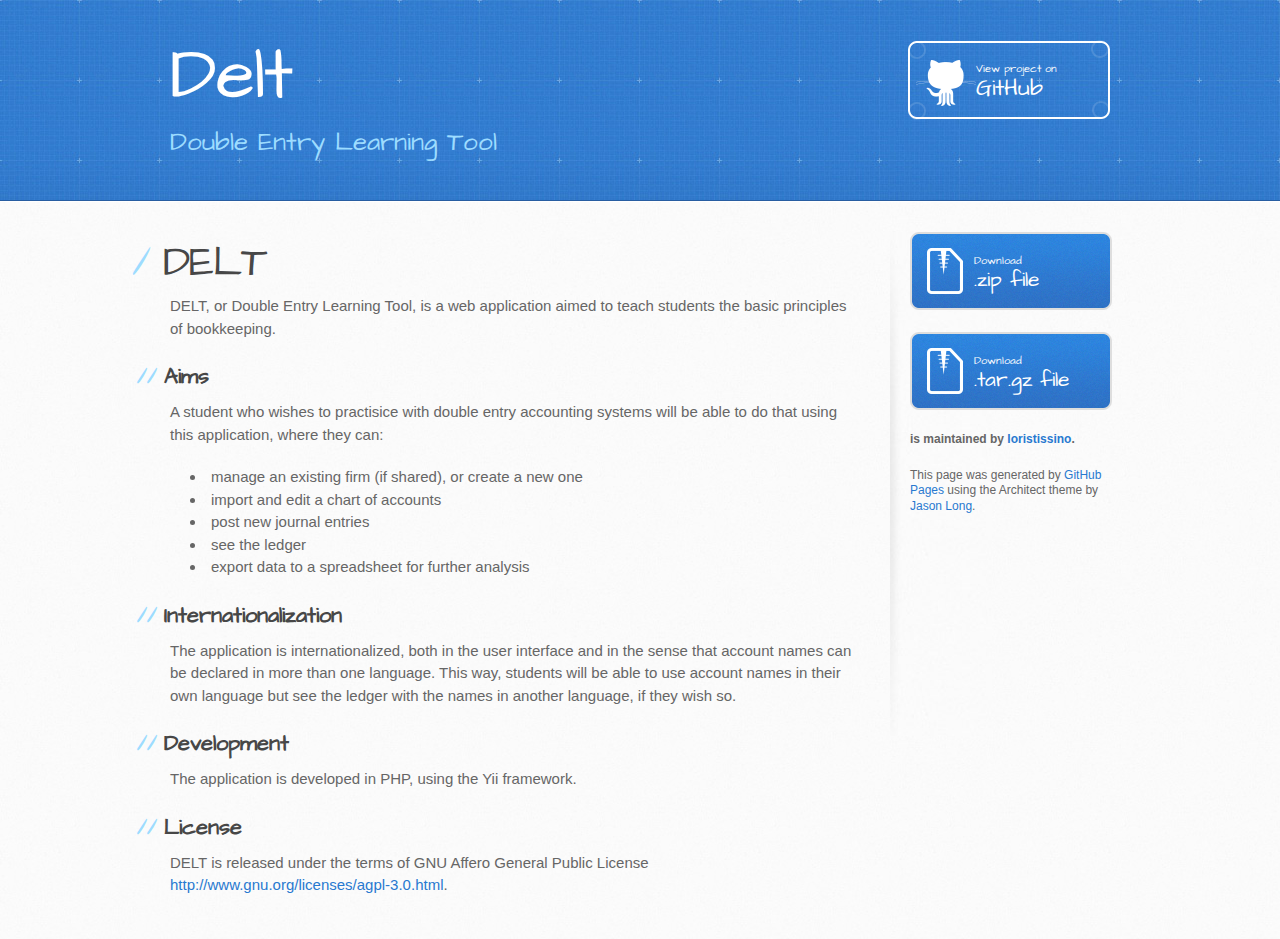
==== index.html @ 95fd11b4 "Create gh-pages branch via GitHub" ====
<!DOCTYPE html>
<html>
  <head>
    <meta charset='utf-8'>
    <meta http-equiv="X-UA-Compatible" content="chrome=1">
    <meta name="viewport" content="width=device-width, initial-scale=1, maximum-scale=1">
    <link href='https://fonts.googleapis.com/css?family=Architects+Daughter' rel='stylesheet' type='text/css'>
    <link rel="stylesheet" type="text/css" href="stylesheets/stylesheet.css" media="screen" />
    <link rel="stylesheet" type="text/css" href="stylesheets/pygment_trac.css" media="screen" />
    <link rel="stylesheet" type="text/css" href="stylesheets/print.css" media="print" />

    <!--[if lt IE 9]>
    <script src="//html5shiv.googlecode.com/svn/trunk/html5.js"></script>
    <![endif]-->

    <title>Delt by loristissino</title>
  </head>

  <body>
    <header>
      <div class="inner">
        <h1>Delt</h1>
        <h2>Double Entry Learning Tool</h2>
        <a href="https://github.com/loristissino/delt" class="button"><small>View project on</small>GitHub</a>
      </div>
    </header>

    <div id="content-wrapper">
      <div class="inner clearfix">
        <section id="main-content">
          <h1>DELT</h1>

<p>DELT, or <em>Double Entry Learning Tool</em>, is a web application aimed to
teach students the basic principles of bookkeeping.</p>

<h2>Aims</h2>

<p>A student who wishes to practisice with double entry accounting systems
will be able to do that using this application, where they can:</p>

<ul>
<li>manage an existing <em>firm</em> (if shared), or create a new one</li>
<li>import and edit a <em>chart of accounts</em>
</li>
<li>post new journal entries</li>
<li>see the ledger</li>
<li>export data to a spreadsheet for further analysis</li>
</ul><h2>Internationalization</h2>

<p>The application is internationalized, both in the user interface and in
the sense that account names can be declared in more than one language.
This way, students will be able to use account names in their own
language but see the ledger with the names in another language, if they
wish so.</p>

<h2>Development</h2>

<p>The application is developed in PHP, using the Yii framework. </p>

<h2>License</h2>

<p>DELT is released under the terms of GNU Affero General Public License
<a href="http://www.gnu.org/licenses/agpl-3.0.html">http://www.gnu.org/licenses/agpl-3.0.html</a>.</p>
        </section>

        <aside id="sidebar">
          <a href="https://github.com/loristissino/delt/zipball/master" class="button">
            <small>Download</small>
            .zip file
          </a>
          <a href="https://github.com/loristissino/delt/tarball/master" class="button">
            <small>Download</small>
            .tar.gz file
          </a>

          <p class="repo-owner"><a href="https://github.com/loristissino/delt"></a> is maintained by <a href="https://github.com/loristissino">loristissino</a>.</p>

          <p>This page was generated by <a href="pages.github.com">GitHub Pages</a> using the Architect theme by <a href="http://twitter.com/jasonlong">Jason Long</a>.</p>
        </aside>
      </div>
    </div>

            <script type="text/javascript">
            var gaJsHost = (("https:" == document.location.protocol) ? "https://ssl." : "http://www.");
            document.write(unescape("%3Cscript src='" + gaJsHost + "google-analytics.com/ga.js' type='text/javascript'%3E%3C/script%3E"));
          </script>
          <script type="text/javascript">
            try {
              var pageTracker = _gat._getTracker("UA-262124-8");
            pageTracker._trackPageview();
            } catch(err) {}
          </script>

  </body>
</html>
---- stylesheets/stylesheet.css ----
/* http://meyerweb.com/eric/tools/css/reset/ 
   v2.0 | 20110126
   License: none (public domain)
*/
html, body, div, span, applet, object, iframe,
h1, h2, h3, h4, h5, h6, p, blockquote, pre,
a, abbr, acronym, address, big, cite, code,
del, dfn, em, img, ins, kbd, q, s, samp,
small, strike, strong, sub, sup, tt, var,
b, u, i, center,
dl, dt, dd, ol, ul, li,
fieldset, form, label, legend,
table, caption, tbody, tfoot, thead, tr, th, td,
article, aside, canvas, details, embed, 
figure, figcaption, footer, header, hgroup, 
menu, nav, output, ruby, section, summary,
time, mark, audio, video {
	margin: 0;
	padding: 0;
	border: 0;
	font-size: 100%;
	font: inherit;
	vertical-align: baseline;
}
/* HTML5 display-role reset for older browsers */
article, aside, details, figcaption, figure, 
footer, header, hgroup, menu, nav, section {
	display: block;
}
body {
	line-height: 1;
}
ol, ul {
	list-style: none;
}
blockquote, q {
	quotes: none;
}
blockquote:before, blockquote:after,
q:before, q:after {
	content: '';
	content: none;
}
table {
	border-collapse: collapse;
	border-spacing: 0;
}

/* LAYOUT STYLES */
body {
  font-size: 15px;
  line-height: 1.5; 
  background: #fafafa url(../images/body-bg.jpg) 0 0 repeat;
  font-family: 'Helvetica Neue', Helvetica, Arial, serif;
  font-weight: 400;
  color: #666;
}

a {
  color: #2879d0;
}
a:hover {
  color: #2268b2;
}

header {
  padding-top: 40px;
  padding-bottom: 40px;
  font-family: 'Architects Daughter', 'Helvetica Neue', Helvetica, Arial, serif; 
  background: #2e7bcf url(../images/header-bg.jpg) 0 0 repeat-x;
  border-bottom: solid 1px #275da1;
}

header h1 {
  letter-spacing: -1px;
  font-size: 72px;
  color: #fff;
  line-height: 1;
  margin-bottom: 0.2em;
  width: 540px;
}

header h2 {
  font-size: 26px;
  color: #9ddcff;
  font-weight: normal;
  line-height: 1.3;
  width: 540px;
  letter-spacing: 0;
}

.inner {
  position: relative;
  width: 940px;
  margin: 0 auto;
}

#content-wrapper {
  border-top: solid 1px #fff;
  padding-top: 30px;
}

#main-content {
  width: 690px;
  float: left;
}

#main-content img {
  max-width: 100%;
}

aside#sidebar {
  width: 200px;
  padding-left: 20px;
  min-height: 504px;
  float: right;
  background: transparent url(../images/sidebar-bg.jpg) 0 0 no-repeat;
  font-size: 12px;
  line-height: 1.3;
}

aside#sidebar p.repo-owner,
aside#sidebar p.repo-owner a {
  font-weight: bold;
}

#downloads {
  margin-bottom: 40px;
}

a.button {
  width: 134px;
  height: 58px;
  line-height: 1.2;
  font-size: 23px;
  color: #fff;
  padding-left: 68px;
  padding-top: 22px;
  font-family: 'Architects Daughter', 'Helvetica Neue', Helvetica, Arial, serif; 
}
a.button small {
  display: block;
  font-size: 11px;
}
header a.button {
  position: absolute;
  right: 0;
  top: 0;
  background: transparent url(../images/github-button.png) 0 0 no-repeat;
}
aside a.button {
  width: 138px;
  padding-left: 64px;
  display: block;
  background: transparent url(../images/download-button.png) 0 0 no-repeat;
  margin-bottom: 20px;
  font-size: 21px;
}

code, pre {
  font-family: Monaco, "Bitstream Vera Sans Mono", "Lucida Console", Terminal, monospace;
  color: #222;
  margin-bottom: 30px;
  font-size: 13px;
}

code {
  background-color: #f2f8fc;
  border: solid 1px #dbe7f3;
  padding: 0 3px;
}

pre {
  padding: 20px;
  background: #fff;
  text-shadow: none;
  overflow: auto;
  border: solid 1px #f2f2f2;
}
pre code {
  color: #2879d0;
  background-color: #fff;
  border: none;
  padding: 0;
}

ul, ol, dl {
  margin-bottom: 20px;
}


/* COMMON STYLES */

hr {
  height: 1px;
  line-height: 1px;
  margin-top: 1em;
  padding-bottom: 1em;
  border: none;
  background: transparent url('../images/hr.png') 0 0 no-repeat;
}

table {
  width: 100%;
  border: 1px solid #ebebeb;
}

th {
  font-weight: 500;
}

td {
  border: 1px solid #ebebeb;
  text-align: center; 
  font-weight: 300;
}

form {
  background: #f2f2f2;
  padding: 20px;
  
}


/* GENERAL ELEMENT TYPE STYLES */

#main-content h1 {
  font-family: 'Architects Daughter', 'Helvetica Neue', Helvetica, Arial, serif; 
  font-size: 2.8em;
  letter-spacing: -1px;
  color: #474747;
} 

#main-content h1:before {
  content: "/";
  color: #9ddcff;
  padding-right: 0.3em;
  margin-left: -0.9em;
}

#main-content h2 {
  font-family: 'Architects Daughter', 'Helvetica Neue', Helvetica, Arial, serif; 
  font-size: 22px;
  font-weight: bold;
  margin-bottom: 8px;
  color: #474747;
} 
#main-content h2:before {
  content: "//";
  color: #9ddcff;
  padding-right: 0.3em;
  margin-left: -1.5em;
}

#main-content h3 {
  font-family: 'Architects Daughter', 'Helvetica Neue', Helvetica, Arial, serif; 
  font-size: 18px;
  font-weight: bold;
  margin-top: 24px;
  margin-bottom: 8px;
  color: #474747;
} 
 
#main-content h3:before {
  content: "///";
  color: #9ddcff;
  padding-right: 0.3em;
  margin-left: -2em;
}

#main-content h4 {
  font-family: 'Architects Daughter', 'Helvetica Neue', Helvetica, Arial, serif; 
  font-size: 15px;
  font-weight: bold;
  color: #474747;
} 

h4:before {
  content: "////";
  color: #9ddcff;
  padding-right: 0.3em;
  margin-left: -2.8em;
}

#main-content h5 {
  font-family: 'Architects Daughter', 'Helvetica Neue', Helvetica, Arial, serif; 
  font-size: 14px;
  color: #474747;
} 
h5:before {
  content: "/////";
  color: #9ddcff;
  padding-right: 0.3em;
  margin-left: -3.2em;
}

#main-content h6 {
  font-family: 'Architects Daughter', 'Helvetica Neue', Helvetica, Arial, serif; 
  font-size: .8em;
  color: #474747;
} 
h6:before {
  content: "//////";
  color: #9ddcff;
  padding-right: 0.3em;
  margin-left: -3.7em;
}

p {
  margin-bottom: 20px;
}
 
a {
  text-decoration: none;
}

p a {
  font-weight: 400;
}

blockquote {
  font-size: 1.6em;
  border-left: 10px solid #e9e9e9;
  margin-bottom: 20px;
  padding: 0 0 0 30px;
}

ul li {
  list-style: disc inside;
  padding-left: 20px;
}

ol li {
  list-style: decimal inside;
  padding-left: 3px;
}

dl dd {
  font-style: italic;
  font-weight: 100;
}

footer {
  background: transparent url('../images/hr.png') 0 0 no-repeat;
  margin-top: 40px;
  padding-top: 20px;
  padding-bottom: 30px;
  font-size: 13px;
  color: #aaa;
}

footer a {
  color: #666;
}
footer a:hover {
  color: #444;
}

/* MISC */
.clearfix:after {
  clear: both;
  content: '.';
  display: block;
  visibility: hidden;
  height: 0;
}

.clearfix {display: inline-block;}
* html .clearfix {height: 1%;}
.clearfix {display: block;}

/* #Media Queries
================================================== */

/* Smaller than standard 960 (devices and browsers) */
@media only screen and (max-width: 959px) {}

/* Tablet Portrait size to standard 960 (devices and browsers) */
@media only screen and (min-width: 768px) and (max-width: 959px) {
  .inner {
    width: 740px;
  }
  header h1, header h2 {
    width: 340px;
  }
  header h1 {
    font-size: 60px;
  }
  header h2 {
    font-size: 30px;
  }
  #main-content {
    width: 490px;
  }
  #main-content h1:before,
  #main-content h2:before,
  #main-content h3:before,
  #main-content h4:before,
  #main-content h5:before,
  #main-content h6:before {
    content: none;
    padding-right: 0;
    margin-left: 0;
  }
}

/* All Mobile Sizes (devices and browser) */
@media only screen and (max-width: 767px) {
  .inner {
    width: 93%;
  }
  header {
    padding: 20px 0;
  }
  header .inner {
    position: relative;
  }
  header h1, header h2 {
    width: 100%;
  }
  header h1 {
    font-size: 48px;
  }
  header h2 {
    font-size: 24px;
  }
  header a.button {
    background-image: none;
    width: auto;
    height: auto;
    display: inline-block;
    margin-top: 15px;
    padding: 5px 10px;
    position: relative;
    text-align: center;
    font-size: 13px;
    line-height: 1;
    background-color: #9ddcff;
    color: #2879d0;
    -moz-border-radius: 5px;
    -webkit-border-radius: 5px;                     
    border-radius: 5px;    
  }
  header a.button small {
    font-size: 13px;
    display: inline;
  }
  #main-content,
  aside#sidebar {
    float: none;
    width: 100% ! important;
  }
  aside#sidebar {
    background-image: none;
    margin-top: 20px;
    border-top: solid 1px #ddd;
    padding: 20px 0;
    min-height: 0;
  }
  aside#sidebar a.button {
    display: none;
  }
  #main-content h1:before,
  #main-content h2:before,
  #main-content h3:before,
  #main-content h4:before,
  #main-content h5:before,
  #main-content h6:before {
    content: none;
    padding-right: 0;
    margin-left: 0;
  }
}

/* Mobile Landscape Size to Tablet Portrait (devices and browsers) */
@media only screen and (min-width: 480px) and (max-width: 767px) {}

/* Mobile Portrait Size to Mobile Landscape Size (devices and browsers) */
@media only screen and (max-width: 479px) {}
---- stylesheets/pygment_trac.css ----
.highlight  { background: #ffffff; }
.highlight .c { color: #999988; font-style: italic } /* Comment */
.highlight .err { color: #a61717; background-color: #e3d2d2 } /* Error */
.highlight .k { font-weight: bold } /* Keyword */
.highlight .o { font-weight: bold } /* Operator */
.highlight .cm { color: #999988; font-style: italic } /* Comment.Multiline */
.highlight .cp { color: #999999; font-weight: bold } /* Comment.Preproc */
.highlight .c1 { color: #999988; font-style: italic } /* Comment.Single */
.highlight .cs { color: #999999; font-weight: bold; font-style: italic } /* Comment.Special */
.highlight .gd { color: #000000; background-color: #ffdddd } /* Generic.Deleted */
.highlight .gd .x { color: #000000; background-color: #ffaaaa } /* Generic.Deleted.Specific */
.highlight .ge { font-style: italic } /* Generic.Emph */
.highlight .gr { color: #aa0000 } /* Generic.Error */
.highlight .gh { color: #999999 } /* Generic.Heading */
.highlight .gi { color: #000000; background-color: #ddffdd } /* Generic.Inserted */
.highlight .gi .x { color: #000000; background-color: #aaffaa } /* Generic.Inserted.Specific */
.highlight .go { color: #888888 } /* Generic.Output */
.highlight .gp { color: #555555 } /* Generic.Prompt */
.highlight .gs { font-weight: bold } /* Generic.Strong */
.highlight .gu { color: #800080; font-weight: bold; } /* Generic.Subheading */
.highlight .gt { color: #aa0000 } /* Generic.Traceback */
.highlight .kc { font-weight: bold } /* Keyword.Constant */
.highlight .kd { font-weight: bold } /* Keyword.Declaration */
.highlight .kn { font-weight: bold } /* Keyword.Namespace */
.highlight .kp { font-weight: bold } /* Keyword.Pseudo */
.highlight .kr { font-weight: bold } /* Keyword.Reserved */
.highlight .kt { color: #445588; font-weight: bold } /* Keyword.Type */
.highlight .m { color: #009999 } /* Literal.Number */
.highlight .s { color: #d14 } /* Literal.String */
.highlight .na { color: #008080 } /* Name.Attribute */
.highlight .nb { color: #0086B3 } /* Name.Builtin */
.highlight .nc { color: #445588; font-weight: bold } /* Name.Class */
.highlight .no { color: #008080 } /* Name.Constant */
.highlight .ni { color: #800080 } /* Name.Entity */
.highlight .ne { color: #990000; font-weight: bold } /* Name.Exception */
.highlight .nf { color: #990000; font-weight: bold } /* Name.Function */
.highlight .nn { color: #555555 } /* Name.Namespace */
.highlight .nt { color: #000080 } /* Name.Tag */
.highlight .nv { color: #008080 } /* Name.Variable */
.highlight .ow { font-weight: bold } /* Operator.Word */
.highlight .w { color: #bbbbbb } /* Text.Whitespace */
.highlight .mf { color: #009999 } /* Literal.Number.Float */
.highlight .mh { color: #009999 } /* Literal.Number.Hex */
.highlight .mi { color: #009999 } /* Literal.Number.Integer */
.highlight .mo { color: #009999 } /* Literal.Number.Oct */
.highlight .sb { color: #d14 } /* Literal.String.Backtick */
.highlight .sc { color: #d14 } /* Literal.String.Char */
.highlight .sd { color: #d14 } /* Literal.String.Doc */
.highlight .s2 { color: #d14 } /* Literal.String.Double */
.highlight .se { color: #d14 } /* Literal.String.Escape */
.highlight .sh { color: #d14 } /* Literal.String.Heredoc */
.highlight .si { color: #d14 } /* Literal.String.Interpol */
.highlight .sx { color: #d14 } /* Literal.String.Other */
.highlight .sr { color: #009926 } /* Literal.String.Regex */
.highlight .s1 { color: #d14 } /* Literal.String.Single */
.highlight .ss { color: #990073 } /* Literal.String.Symbol */
.highlight .bp { color: #999999 } /* Name.Builtin.Pseudo */
.highlight .vc { color: #008080 } /* Name.Variable.Class */
.highlight .vg { color: #008080 } /* Name.Variable.Global */
.highlight .vi { color: #008080 } /* Name.Variable.Instance */
.highlight .il { color: #009999 } /* Literal.Number.Integer.Long */

.type-csharp .highlight .k { color: #0000FF }
.type-csharp .highlight .kt { color: #0000FF }
.type-csharp .highlight .nf { color: #000000; font-weight: normal }
.type-csharp .highlight .nc { color: #2B91AF }
.type-csharp .highlight .nn { color: #000000 }
.type-csharp .highlight .s { color: #A31515 }
.type-csharp .highlight .sc { color: #A31515 }
---- stylesheets/print.css ----
html, body, div, span, applet, object, iframe,
h1, h2, h3, h4, h5, h6, p, blockquote, pre,
a, abbr, acronym, address, big, cite, code,
del, dfn, em, img, ins, kbd, q, s, samp,
small, strike, strong, sub, sup, tt, var,
b, u, i, center,
dl, dt, dd, ol, ul, li,
fieldset, form, label, legend,
table, caption, tbody, tfoot, thead, tr, th, td,
article, aside, canvas, details, embed, 
figure, figcaption, footer, header, hgroup, 
menu, nav, output, ruby, section, summary,
time, mark, audio, video {
  margin: 0;
  padding: 0;
  border: 0;
  font-size: 100%;
  font: inherit;
  vertical-align: baseline;
}
/* HTML5 display-role reset for older browsers */
article, aside, details, figcaption, figure, 
footer, header, hgroup, menu, nav, section {
  display: block;
}
body {
  line-height: 1;
}
ol, ul {
  list-style: none;
}
blockquote, q {
  quotes: none;
}
blockquote:before, blockquote:after,
q:before, q:after {
  content: '';
  content: none;
}
table {
  border-collapse: collapse;
  border-spacing: 0;
}
body {
  font-size: 13px;
  line-height: 1.5; 
  font-family: 'Helvetica Neue', Helvetica, Arial, serif;
  color: #000;
}

a {
  color: #d5000d;
  font-weight: bold;
}

header {
  padding-top: 35px;
  padding-bottom: 10px;
}

header h1 {
  font-weight: bold;
  letter-spacing: -1px;
  font-size: 48px;
  color: #303030;
  line-height: 1.2;
}

header h2 {
  letter-spacing: -1px;
  font-size: 24px;
  color: #aaa;
  font-weight: normal;
  line-height: 1.3;
}
#downloads {
  display: none;
}
#main_content {
  padding-top: 20px;
}

code, pre {
  font-family: Monaco, "Bitstream Vera Sans Mono", "Lucida Console", Terminal;
  color: #222;
  margin-bottom: 30px;
  font-size: 12px;
}

code {
  padding: 0 3px;
}

pre {
  border: solid 1px #ddd;
  padding: 20px;
  overflow: auto;
}
pre code {
  padding: 0;
}

ul, ol, dl {
  margin-bottom: 20px;
}


/* COMMON STYLES */

table {
  width: 100%;
  border: 1px solid #ebebeb;
}

th {
  font-weight: 500;
}

td {
  border: 1px solid #ebebeb;
  text-align: center; 
  font-weight: 300;
}

form {
  background: #f2f2f2;
  padding: 20px;
  
}


/* GENERAL ELEMENT TYPE STYLES */

h1 {
  font-size: 2.8em;
} 

h2 {
  font-size: 22px;
  font-weight: bold;
  color: #303030;
  margin-bottom: 8px;
} 

h3 {
  color: #d5000d;
  font-size: 18px;
  font-weight: bold;
  margin-bottom: 8px;
} 
 
h4 {
  font-size: 16px;
  color: #303030;
  font-weight: bold;
} 

h5 {
  font-size: 1em;
  color: #303030;
} 

h6 {
  font-size: .8em;
  color: #303030;
} 

p {
  font-weight: 300;
  margin-bottom: 20px;
}
 
a {
  text-decoration: none;
}

p a {
  font-weight: 400;
}

blockquote {
  font-size: 1.6em;
  border-left: 10px solid #e9e9e9;
  margin-bottom: 20px;
  padding: 0 0 0 30px;
}

ul li {
  list-style: disc inside;
  padding-left: 20px;
}

ol li {
  list-style: decimal inside;
  padding-left: 3px;
}

dl dd {
  font-style: italic;
  font-weight: 100;
}

footer {
  margin-top: 40px;
  padding-top: 20px;
  padding-bottom: 30px;
  font-size: 13px;
  color: #aaa;
}

footer a {
  color: #666;
}

/* MISC */
.clearfix:after {
  clear: both;
  content: '.';
  display: block;
  visibility: hidden;
  height: 0;
}

.clearfix {display: inline-block;}
* html .clearfix {height: 1%;}
.clearfix {display: block;}
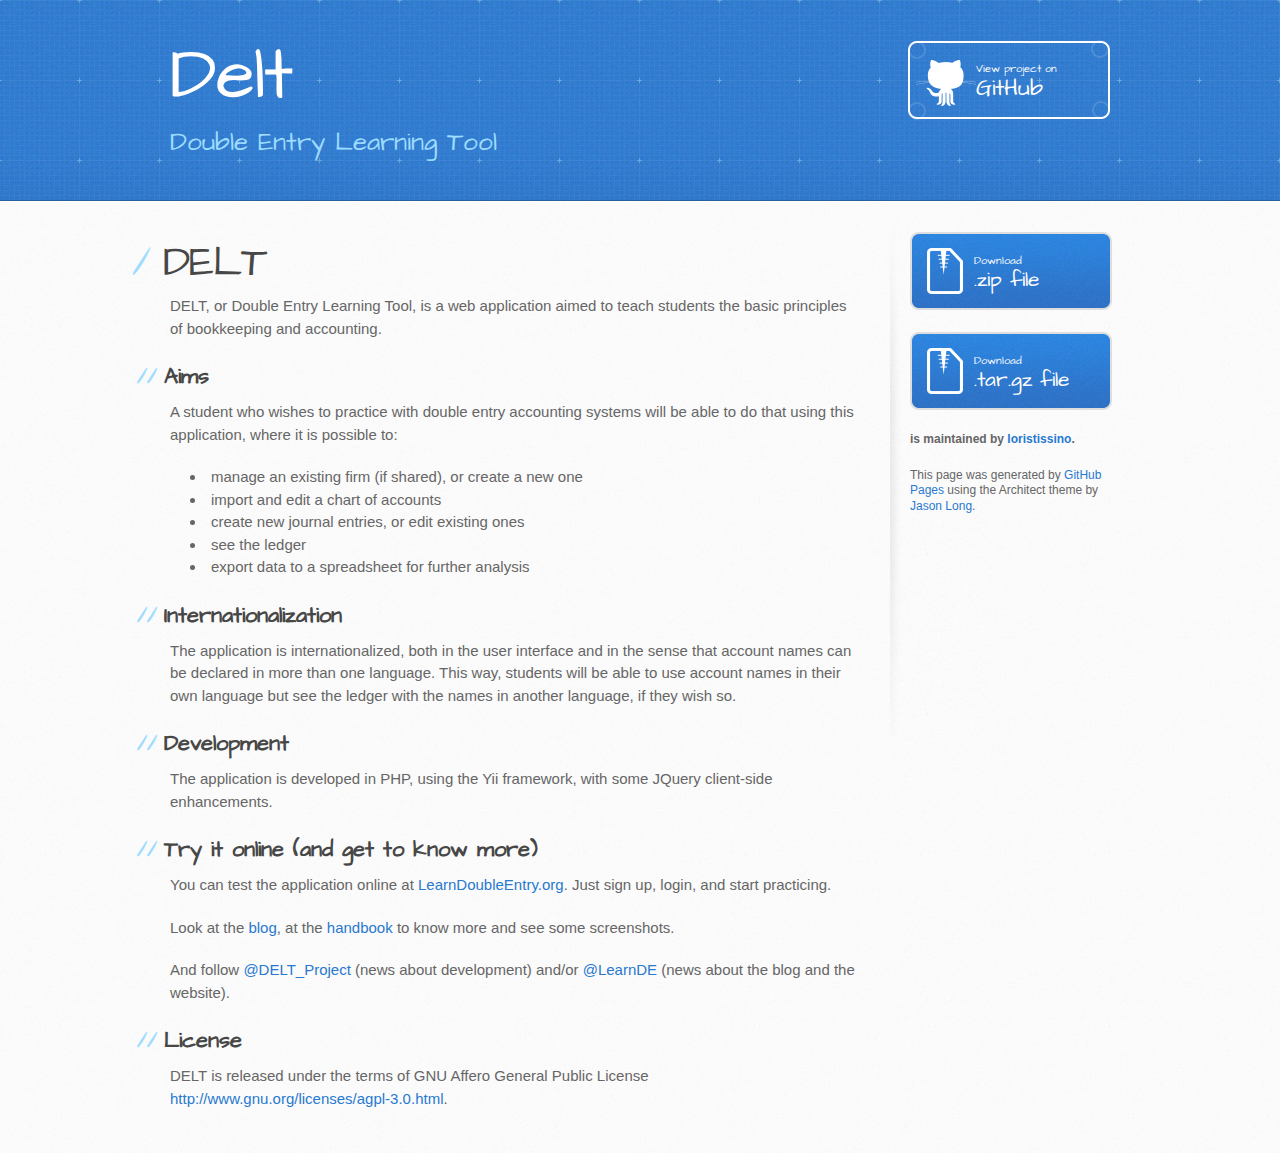
==== commit e8a5b32e: "Fix: updated github page" ====
--- a/index.html
+++ b/index.html
@@ -30,32 +30,36 @@
         <section id="main-content">
           <h1>DELT</h1>
 
-<p>DELT, or <em>Double Entry Learning Tool</em>, is a web application aimed to
-teach students the basic principles of bookkeeping.</p>
+<p>DELT, or <em>Double Entry Learning Tool</em>, is a web application aimed to teach students the basic principles of bookkeeping and accounting.</p>
 
 <h2>Aims</h2>
 
-<p>A student who wishes to practisice with double entry accounting systems
-will be able to do that using this application, where they can:</p>
+<p>A student who wishes to practice with double entry accounting systems will be able to do that using this application, where it is possible to:</p>
 
 <ul>
 <li>manage an existing <em>firm</em> (if shared), or create a new one</li>
-<li>import and edit a <em>chart of accounts</em>
-</li>
-<li>post new journal entries</li>
+<li>import and edit a <em>chart of accounts</em></li>
+<li>create new journal entries, or edit existing ones</li>
 <li>see the ledger</li>
 <li>export data to a spreadsheet for further analysis</li>
-</ul><h2>Internationalization</h2>
 
-<p>The application is internationalized, both in the user interface and in
-the sense that account names can be declared in more than one language.
-This way, students will be able to use account names in their own
-language but see the ledger with the names in another language, if they
+</ul>
+
+<h2>Internationalization</h2>
+
+<p>The application is internationalized, both in the user interface and in the sense that account names can be declared in more than one language.
+This way, students will be able to use account names in their own language but see the ledger with the names in another language, if they
 wish so.</p>
 
 <h2>Development</h2>
 
-<p>The application is developed in PHP, using the Yii framework. </p>
+<p>The application is developed in PHP, using the Yii framework, with some JQuery client-side enhancements.</p>
+
+<h2>Try it online (and get to know more)</h2>
+
+<p>You can test the application online at <a href="http://learndoubleentry.org">LearnDoubleEntry.org</a>. Just sign up, login, and start practicing.</p>
+<p>Look at the <a href="http://blog.learndoubleentry.org">blog</a>, at the <a href="http://learndoubleentry.org/site/en/handbook">handbook</a> to know more and see some screenshots.</p>
+<p>And follow <a href="https://twitter.com/intent/follow?screen_name=DELT_Project">@DELT_Project</a> (news about development) and/or <a href="https://twitter.com/intent/follow?screen_name=LearnDE">@LearnDE</a> (news about the blog and the website).</p>
 
 <h2>License</h2>
 
@@ -92,4 +96,4 @@
           </script>
 
   </body>
-</html>+</html>
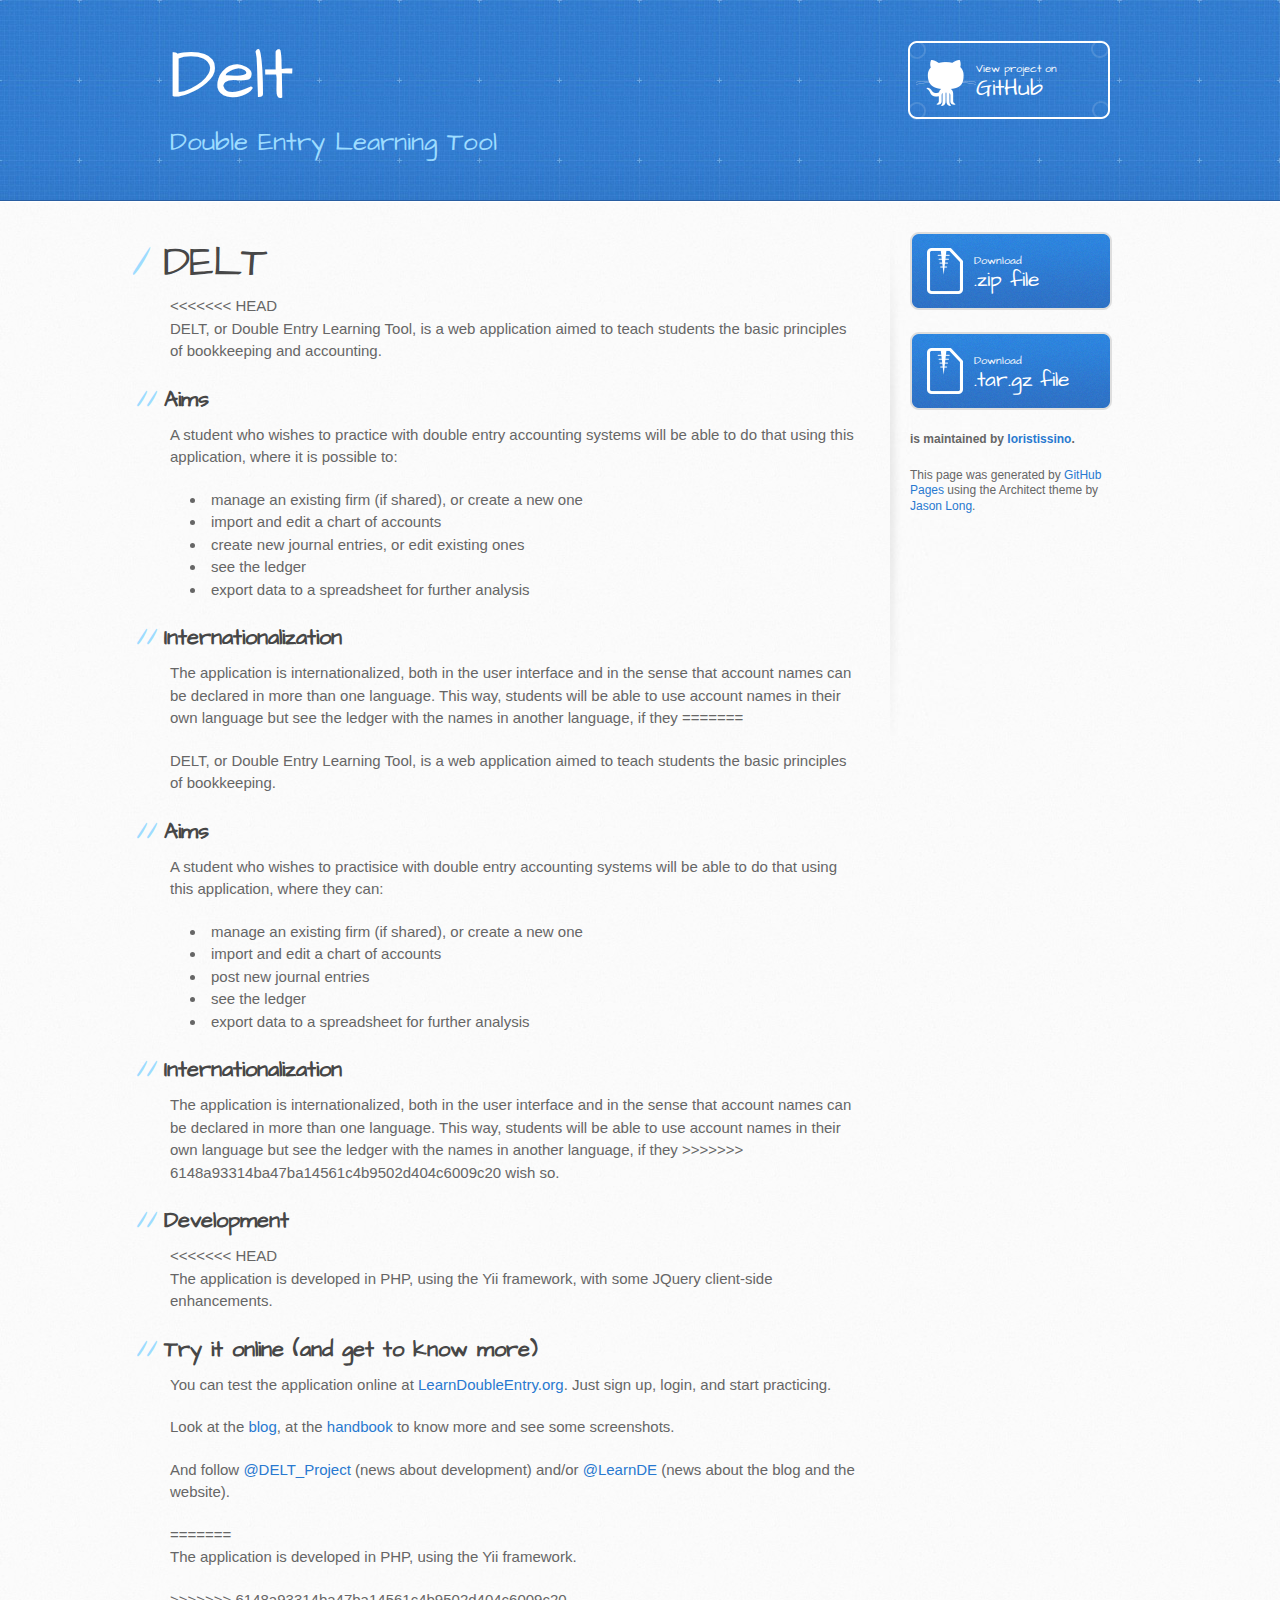
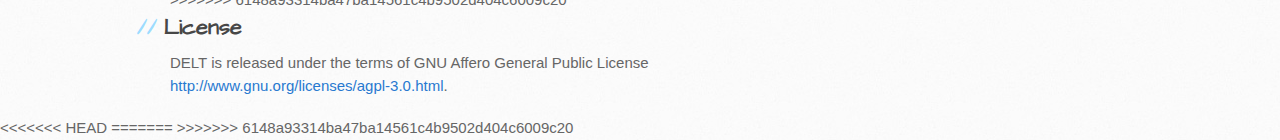
==== commit 3a92d9ac: "Fix: merged gh-pages" ====
--- a/index.html
+++ b/index.html
@@ -30,6 +30,7 @@
         <section id="main-content">
           <h1>DELT</h1>
 
+<<<<<<< HEAD
 <p>DELT, or <em>Double Entry Learning Tool</em>, is a web application aimed to teach students the basic principles of bookkeeping and accounting.</p>
 
 <h2>Aims</h2>
@@ -49,10 +50,34 @@
 
 <p>The application is internationalized, both in the user interface and in the sense that account names can be declared in more than one language.
 This way, students will be able to use account names in their own language but see the ledger with the names in another language, if they
+=======
+<p>DELT, or <em>Double Entry Learning Tool</em>, is a web application aimed to
+teach students the basic principles of bookkeeping.</p>
+
+<h2>Aims</h2>
+
+<p>A student who wishes to practisice with double entry accounting systems
+will be able to do that using this application, where they can:</p>
+
+<ul>
+<li>manage an existing <em>firm</em> (if shared), or create a new one</li>
+<li>import and edit a <em>chart of accounts</em>
+</li>
+<li>post new journal entries</li>
+<li>see the ledger</li>
+<li>export data to a spreadsheet for further analysis</li>
+</ul><h2>Internationalization</h2>
+
+<p>The application is internationalized, both in the user interface and in
+the sense that account names can be declared in more than one language.
+This way, students will be able to use account names in their own
+language but see the ledger with the names in another language, if they
+>>>>>>> 6148a93314ba47ba14561c4b9502d404c6009c20
 wish so.</p>
 
 <h2>Development</h2>
 
+<<<<<<< HEAD
 <p>The application is developed in PHP, using the Yii framework, with some JQuery client-side enhancements.</p>
 
 <h2>Try it online (and get to know more)</h2>
@@ -60,6 +85,9 @@
 <p>You can test the application online at <a href="http://learndoubleentry.org">LearnDoubleEntry.org</a>. Just sign up, login, and start practicing.</p>
 <p>Look at the <a href="http://blog.learndoubleentry.org">blog</a>, at the <a href="http://learndoubleentry.org/site/en/handbook">handbook</a> to know more and see some screenshots.</p>
 <p>And follow <a href="https://twitter.com/intent/follow?screen_name=DELT_Project">@DELT_Project</a> (news about development) and/or <a href="https://twitter.com/intent/follow?screen_name=LearnDE">@LearnDE</a> (news about the blog and the website).</p>
+=======
+<p>The application is developed in PHP, using the Yii framework. </p>
+>>>>>>> 6148a93314ba47ba14561c4b9502d404c6009c20
 
 <h2>License</h2>
 
@@ -96,4 +124,8 @@
           </script>
 
   </body>
+<<<<<<< HEAD
 </html>
+=======
+</html>
+>>>>>>> 6148a93314ba47ba14561c4b9502d404c6009c20
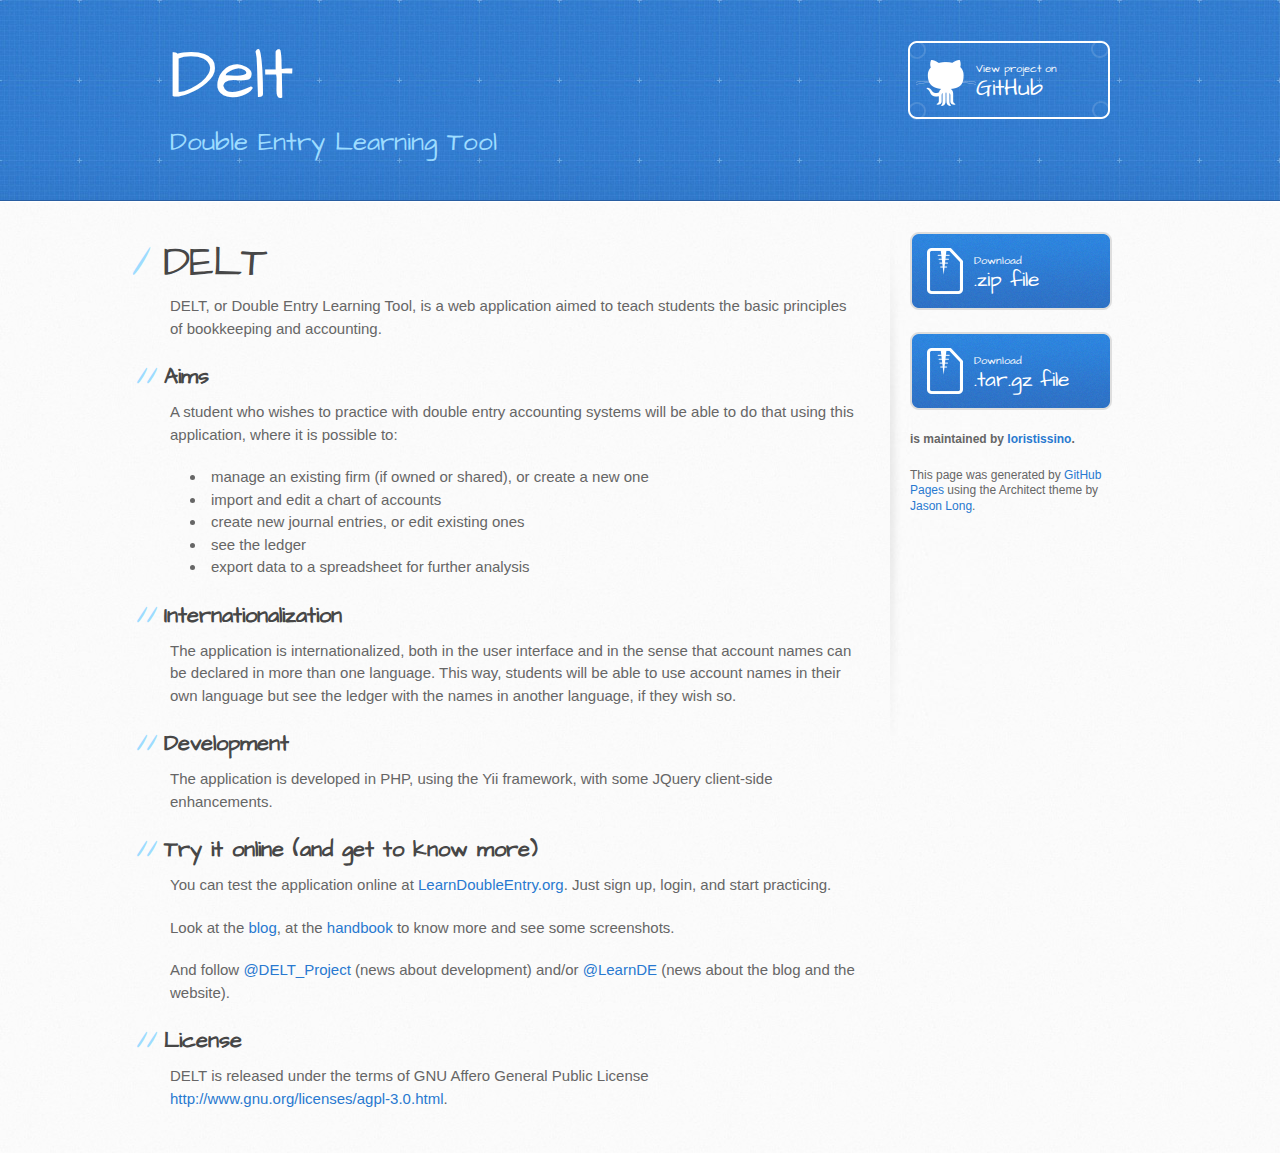
==== commit 41846603: "Fix: index.html" ====
--- a/index.html
+++ b/index.html
@@ -30,7 +30,6 @@
         <section id="main-content">
           <h1>DELT</h1>
 
-<<<<<<< HEAD
 <p>DELT, or <em>Double Entry Learning Tool</em>, is a web application aimed to teach students the basic principles of bookkeeping and accounting.</p>
 
 <h2>Aims</h2>
@@ -38,7 +37,7 @@
 <p>A student who wishes to practice with double entry accounting systems will be able to do that using this application, where it is possible to:</p>
 
 <ul>
-<li>manage an existing <em>firm</em> (if shared), or create a new one</li>
+<li>manage an existing <em>firm</em> (if owned or shared), or create a new one</li>
 <li>import and edit a <em>chart of accounts</em></li>
 <li>create new journal entries, or edit existing ones</li>
 <li>see the ledger</li>
@@ -49,35 +48,10 @@
 <h2>Internationalization</h2>
 
 <p>The application is internationalized, both in the user interface and in the sense that account names can be declared in more than one language.
-This way, students will be able to use account names in their own language but see the ledger with the names in another language, if they
-=======
-<p>DELT, or <em>Double Entry Learning Tool</em>, is a web application aimed to
-teach students the basic principles of bookkeeping.</p>
-
-<h2>Aims</h2>
-
-<p>A student who wishes to practisice with double entry accounting systems
-will be able to do that using this application, where they can:</p>
-
-<ul>
-<li>manage an existing <em>firm</em> (if shared), or create a new one</li>
-<li>import and edit a <em>chart of accounts</em>
-</li>
-<li>post new journal entries</li>
-<li>see the ledger</li>
-<li>export data to a spreadsheet for further analysis</li>
-</ul><h2>Internationalization</h2>
-
-<p>The application is internationalized, both in the user interface and in
-the sense that account names can be declared in more than one language.
-This way, students will be able to use account names in their own
-language but see the ledger with the names in another language, if they
->>>>>>> 6148a93314ba47ba14561c4b9502d404c6009c20
-wish so.</p>
+This way, students will be able to use account names in their own language but see the ledger with the names in another language, if they wish so.</p>
 
 <h2>Development</h2>
 
-<<<<<<< HEAD
 <p>The application is developed in PHP, using the Yii framework, with some JQuery client-side enhancements.</p>
 
 <h2>Try it online (and get to know more)</h2>
@@ -85,9 +59,6 @@
 <p>You can test the application online at <a href="http://learndoubleentry.org">LearnDoubleEntry.org</a>. Just sign up, login, and start practicing.</p>
 <p>Look at the <a href="http://blog.learndoubleentry.org">blog</a>, at the <a href="http://learndoubleentry.org/site/en/handbook">handbook</a> to know more and see some screenshots.</p>
 <p>And follow <a href="https://twitter.com/intent/follow?screen_name=DELT_Project">@DELT_Project</a> (news about development) and/or <a href="https://twitter.com/intent/follow?screen_name=LearnDE">@LearnDE</a> (news about the blog and the website).</p>
-=======
-<p>The application is developed in PHP, using the Yii framework. </p>
->>>>>>> 6148a93314ba47ba14561c4b9502d404c6009c20
 
 <h2>License</h2>
 
@@ -124,8 +95,4 @@
           </script>
 
   </body>
-<<<<<<< HEAD
 </html>
-=======
-</html>
->>>>>>> 6148a93314ba47ba14561c4b9502d404c6009c20
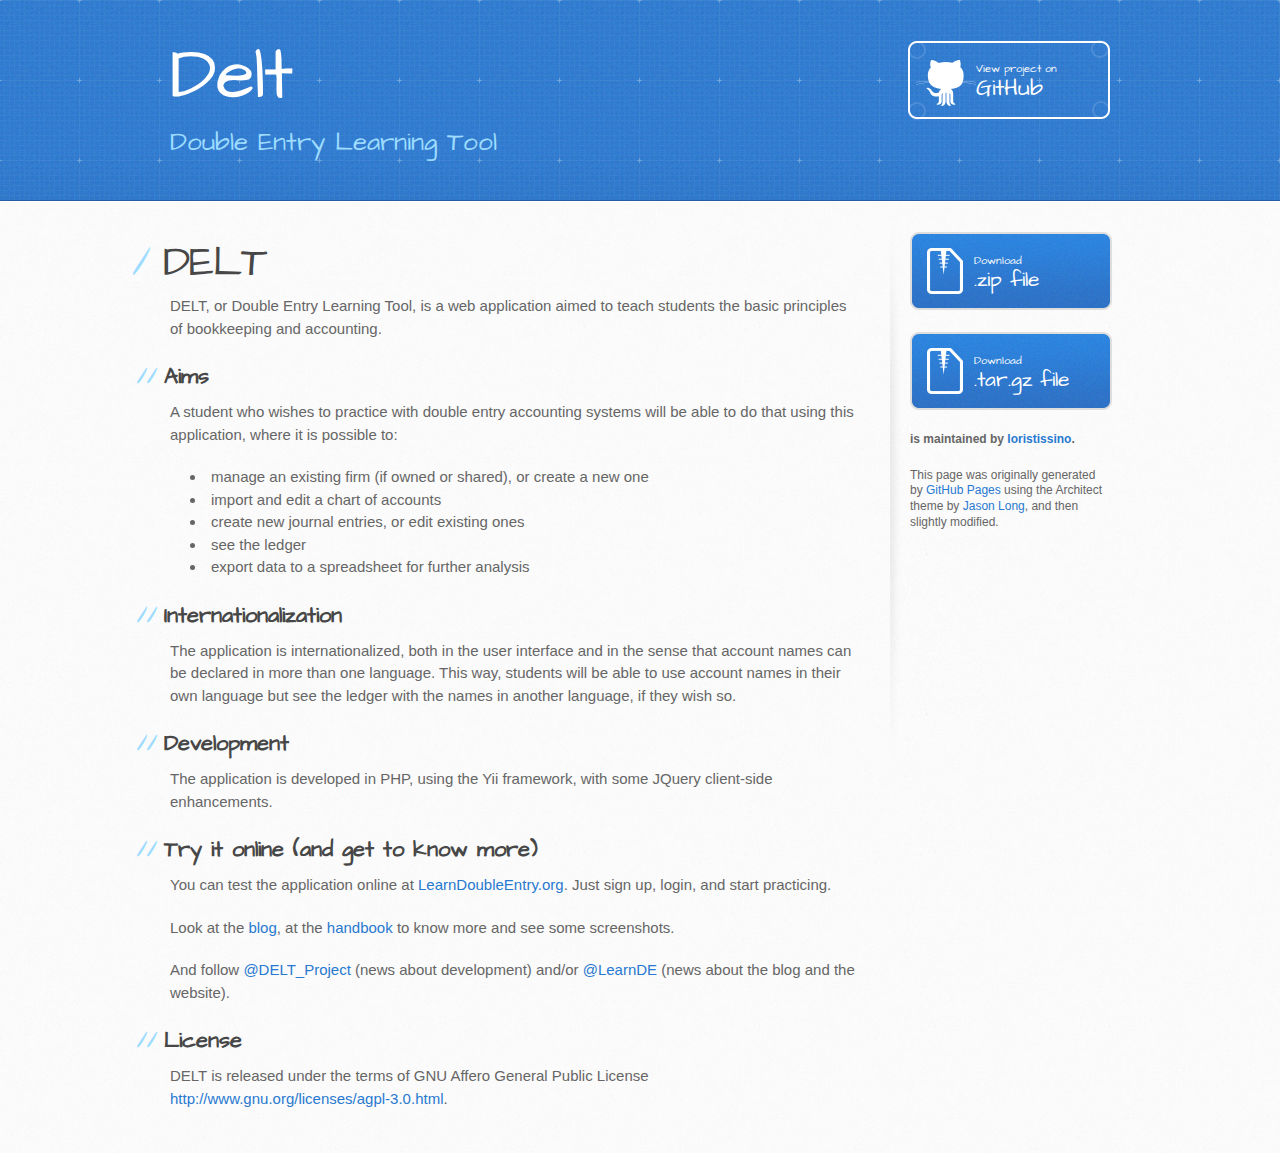
==== commit 8d2c33ab: "Fix: edited gh-pages / index.html" ====
--- a/index.html
+++ b/index.html
@@ -78,7 +78,7 @@
 
           <p class="repo-owner"><a href="https://github.com/loristissino/delt"></a> is maintained by <a href="https://github.com/loristissino">loristissino</a>.</p>
 
-          <p>This page was generated by <a href="pages.github.com">GitHub Pages</a> using the Architect theme by <a href="http://twitter.com/jasonlong">Jason Long</a>.</p>
+          <p>This page was originally generated by <a href="pages.github.com">GitHub Pages</a> using the Architect theme by <a href="http://twitter.com/jasonlong">Jason Long</a>, and then slightly modified.</p>
         </aside>
       </div>
     </div>
